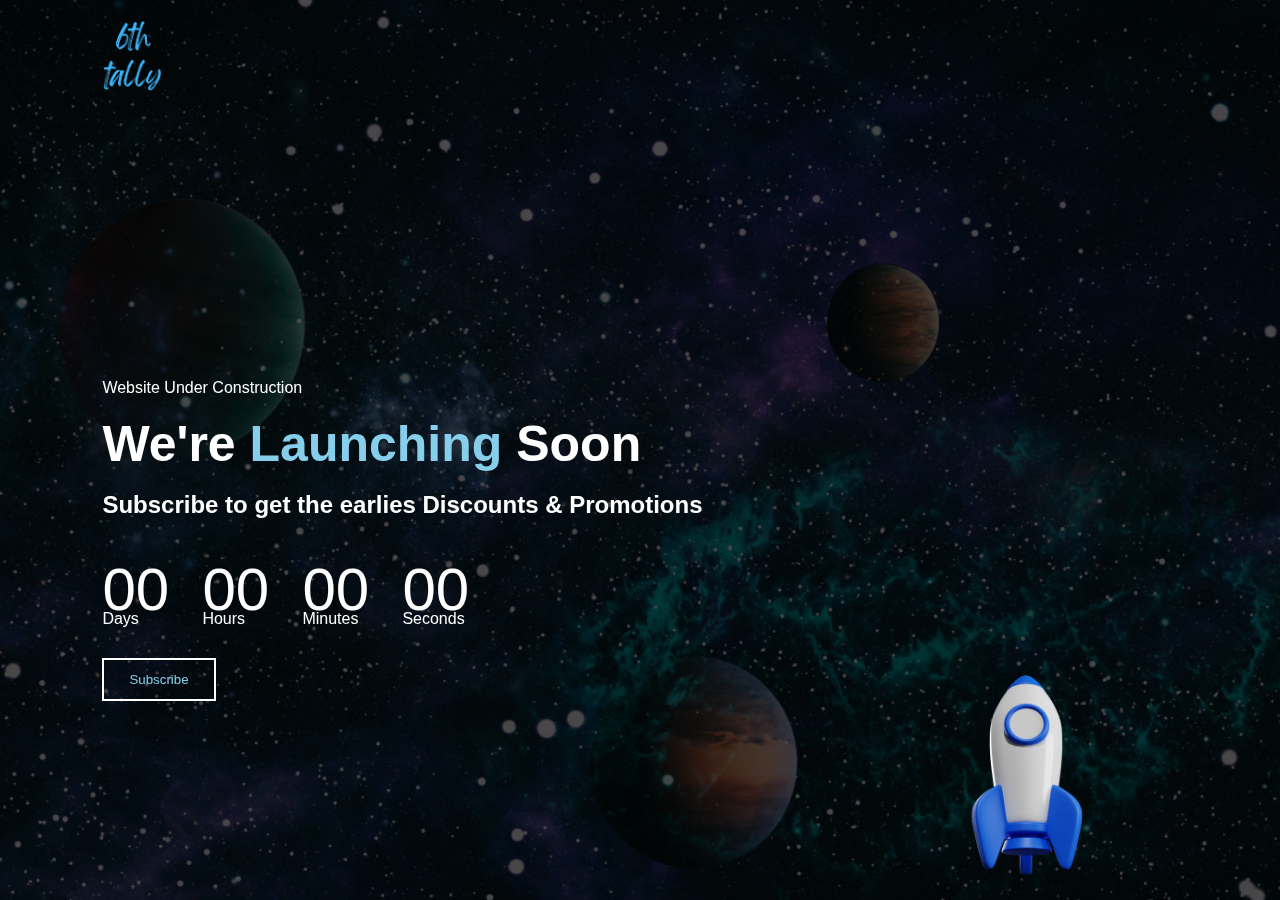
==== index.html @ f668069b "Add files via upload" ====
<!DOCTYPE html>
<html lang="en">
<head>
    <meta charset="UTF-8">
    <meta name="viewport" content="width=device-width, initial-scale=1.0">
    <title>Coming Soon Page - 6th tally</title>
    <link rel="stylesheet" href="text.css">
</head>
<body>
    
<div class="container">
    <img src="6th tally.png" class="logo">

    <div class="content">
        <p>Website Under Construction</p><br>
        <h1>We're <span>Launching</span> Soon</h1><br>
        <h2>Subscribe to get the earlies Discounts & Promotions</h2><br><br>
        <div class="launch-time">
            <div>
                <p id="days">00</p>
                <span>Days</span>
            </div>
            <div>
                <p id="hours">00</p>
                <span>Hours</span>
            </div>
            <div>
                <p id="minutes">00</p>
                <span>Minutes</span>
            </div>
            <div>
                <p id="seconds">00</p>
                <span>Seconds</span>
            </div>
        </div>
        <button type="button"><a href="contact.html">Subscribe</a></button>
    </div>
    <img src="Untitled design (17).png" class="rocket">
</div>

<script>

    var countDownDate = new Date("June 30, 2024 00:00:00").getTime();
    var x = setInterval(function() {
        var now = new Date().getTime();
        var distance = countDownDate - now;


        var days = Math.floor(distance / (1000 * 60 * 60 * 24));
        var hours = Math.floor((distance % (1000 * 60 * 60 * 24)) / (1000 * 60 * 60));
        var minutes = Math.floor((distance % (1000 * 60 * 60)) / (1000 * 60));
        var seconds = Math.floor((distance % (1000 * 60)) / 1000);

        document.getElementById("days").innerHTML = days;
        document.getElementById("hours").innerHTML = hours;
        document.getElementById("minutes").innerHTML = minutes;
        document.getElementById("seconds").innerHTML = seconds;

         if(distance < 0){
            clearInterval(x);
            document.getElementById("days").innerHTML = "00";
        document.getElementById("hours").innerHTML = "00";
        document.getElementById("minutes").innerHTML = "00";
        document.getElementById("seconds").innerHTML = "00";
         }


    },1000);
</script>

</body>
</html>
---- text.css ----
*
{
    margin: 0;
    padding: 0;
    font-family: 'poppins' , sans-serif;
    box-sizing: border-box;
}

.container{
    width: 100vw;
    height: 100vh;
    background-image: url(bg.png);
    background-position: center;
    background-size: cover;
    padding: 0 8%;
    position: fixed;
}

.logo{
    width: 60px;
    padding:20px 0;
    cursor: pointer;

}

.content {
    top: 60%;
    position: absolute;
    transform: translateY(-50%);
    color: #fff;
}

.content h1{
    font-size:50px;
    font-weight: 600;
}

.content h1 span{
    color : skyblue;
}

.content button{
    background: transparent;
    border: 2px solid #fff;
    outline: none;
    padding: 12px 25px;
    color: #fff;
    cursor:pointer;
    align-items: center;
    margin-top: 30px;
}

.content button a{
    text-decoration: none;
    color: skyblue;
}

.launch-time{
    display: flex;
}

.launch-time div{
    flex-basis: 100px;
}

.launch-time div p{
    font-size:60px;
    margin-bottom: -14px;
}

.rocket{
    width: 250px;
    position:absolute;
    right: 10%;
    bottom: 0;
    animation: rocket 4s linear infinite;
}

@keyframes rocket{
    0%{
        bottom: 0;
        opacity: 0;
    }

    100%{
        bottom: 105%;
        opacity: 1;
    }
}



@media only screen and (max-width: 768px) {
    .container {
        padding: 0 5%;
    }


    .launch-time {
        justify-content: center;
        font-size: 10px;
        gap: 10px;
    }
    

    .content {
        top: 50%;
        width: 100%;
        text-align: center;
    }

    .rocket {
        width: 150px;
        right: 5%;
    }

    .launch-time div {
        flex-basis: auto;
        text-align: center;
        font-size: 10px;
        margin: 10px;
    }

    .content h1 {
        font-size: 27px;
    }

    .content h2{
        font-size:15px;
    }

    .content button {
        padding: 10px 20px;
    }
}
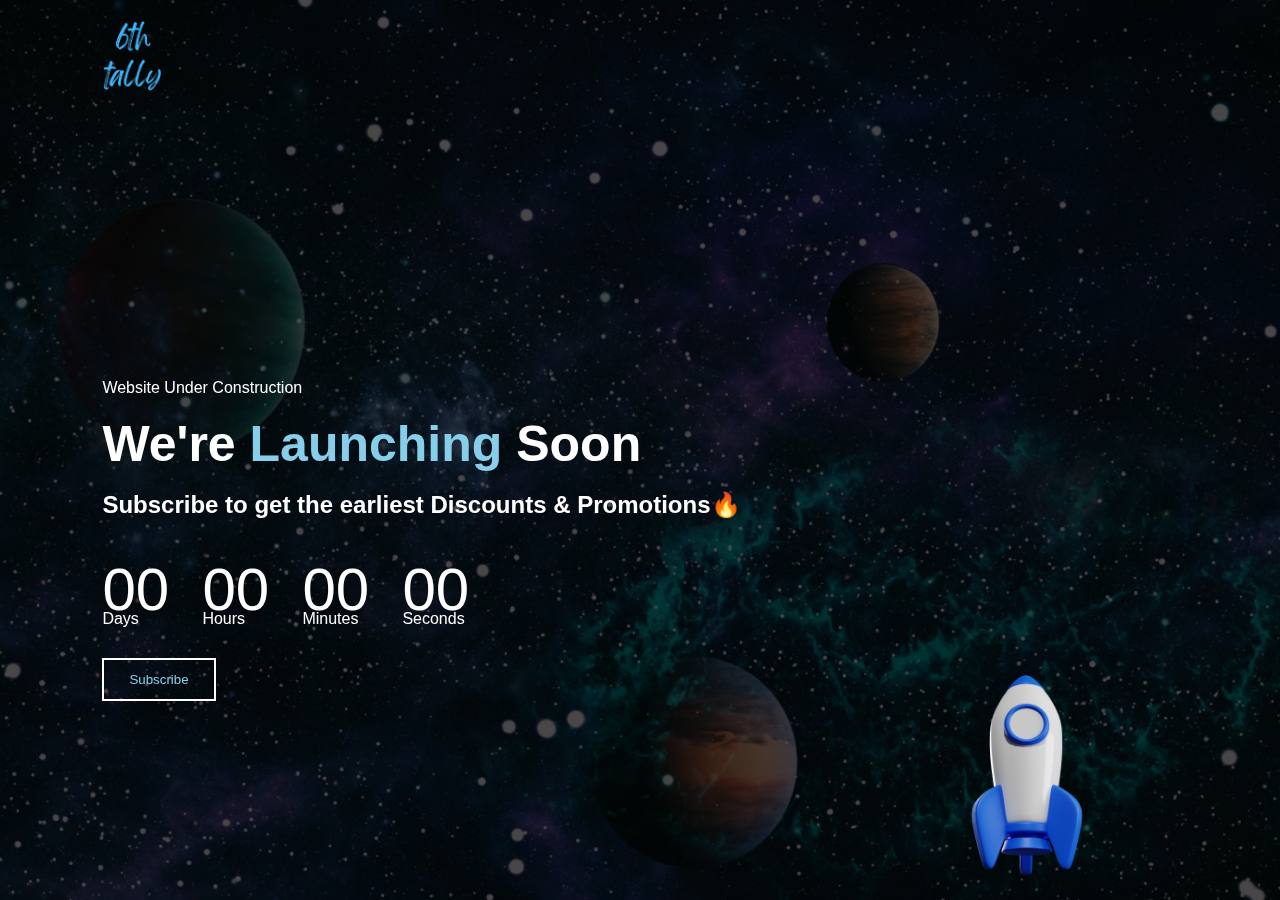
==== commit e45690b7: "Update index.html" ====
--- a/index.html
+++ b/index.html
@@ -14,7 +14,7 @@
     <div class="content">
         <p>Website Under Construction</p><br>
         <h1>We're <span>Launching</span> Soon</h1><br>
-        <h2>Subscribe to get the earlies Discounts & Promotions</h2><br><br>
+        <h2>Subscribe to get the earliest Discounts & Promotions🔥</h2><br><br>
         <div class="launch-time">
             <div>
                 <p id="days">00</p>
@@ -69,4 +69,4 @@
 </script>
 
 </body>
-</html>+</html>
